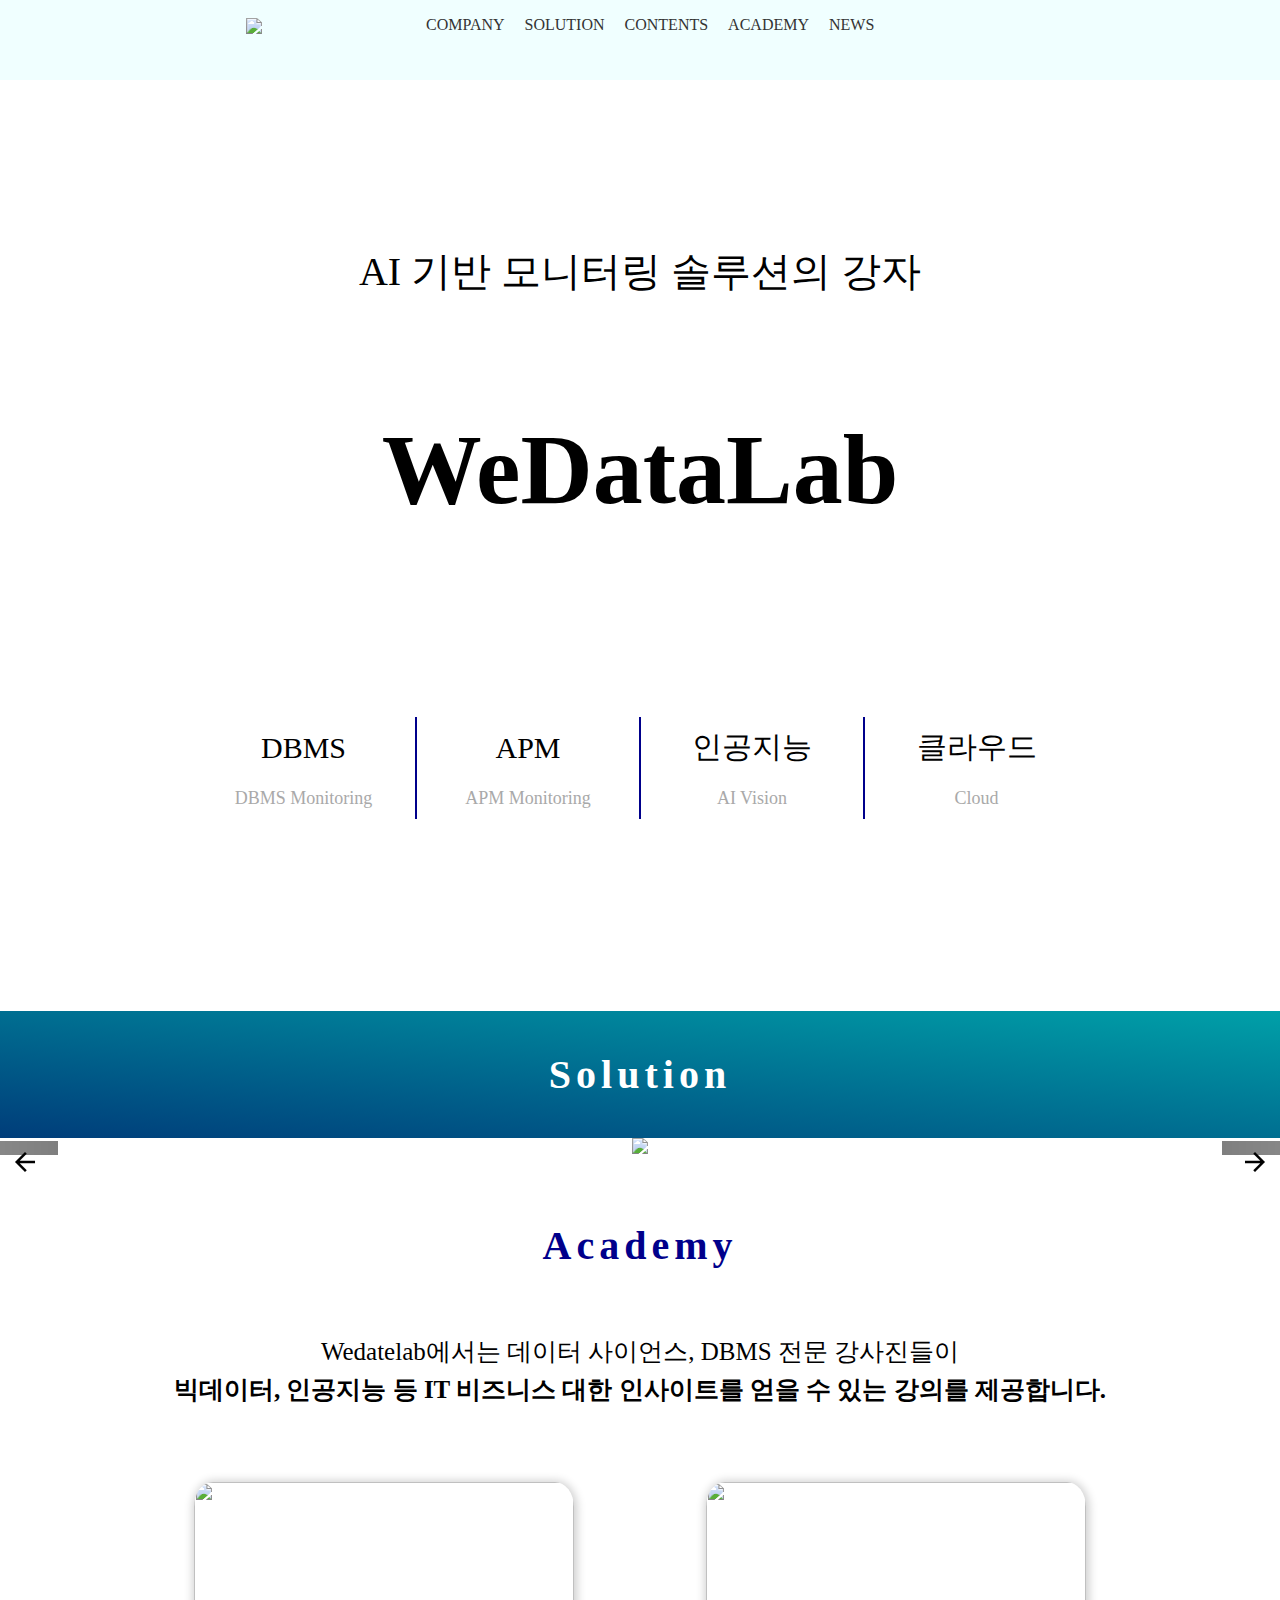
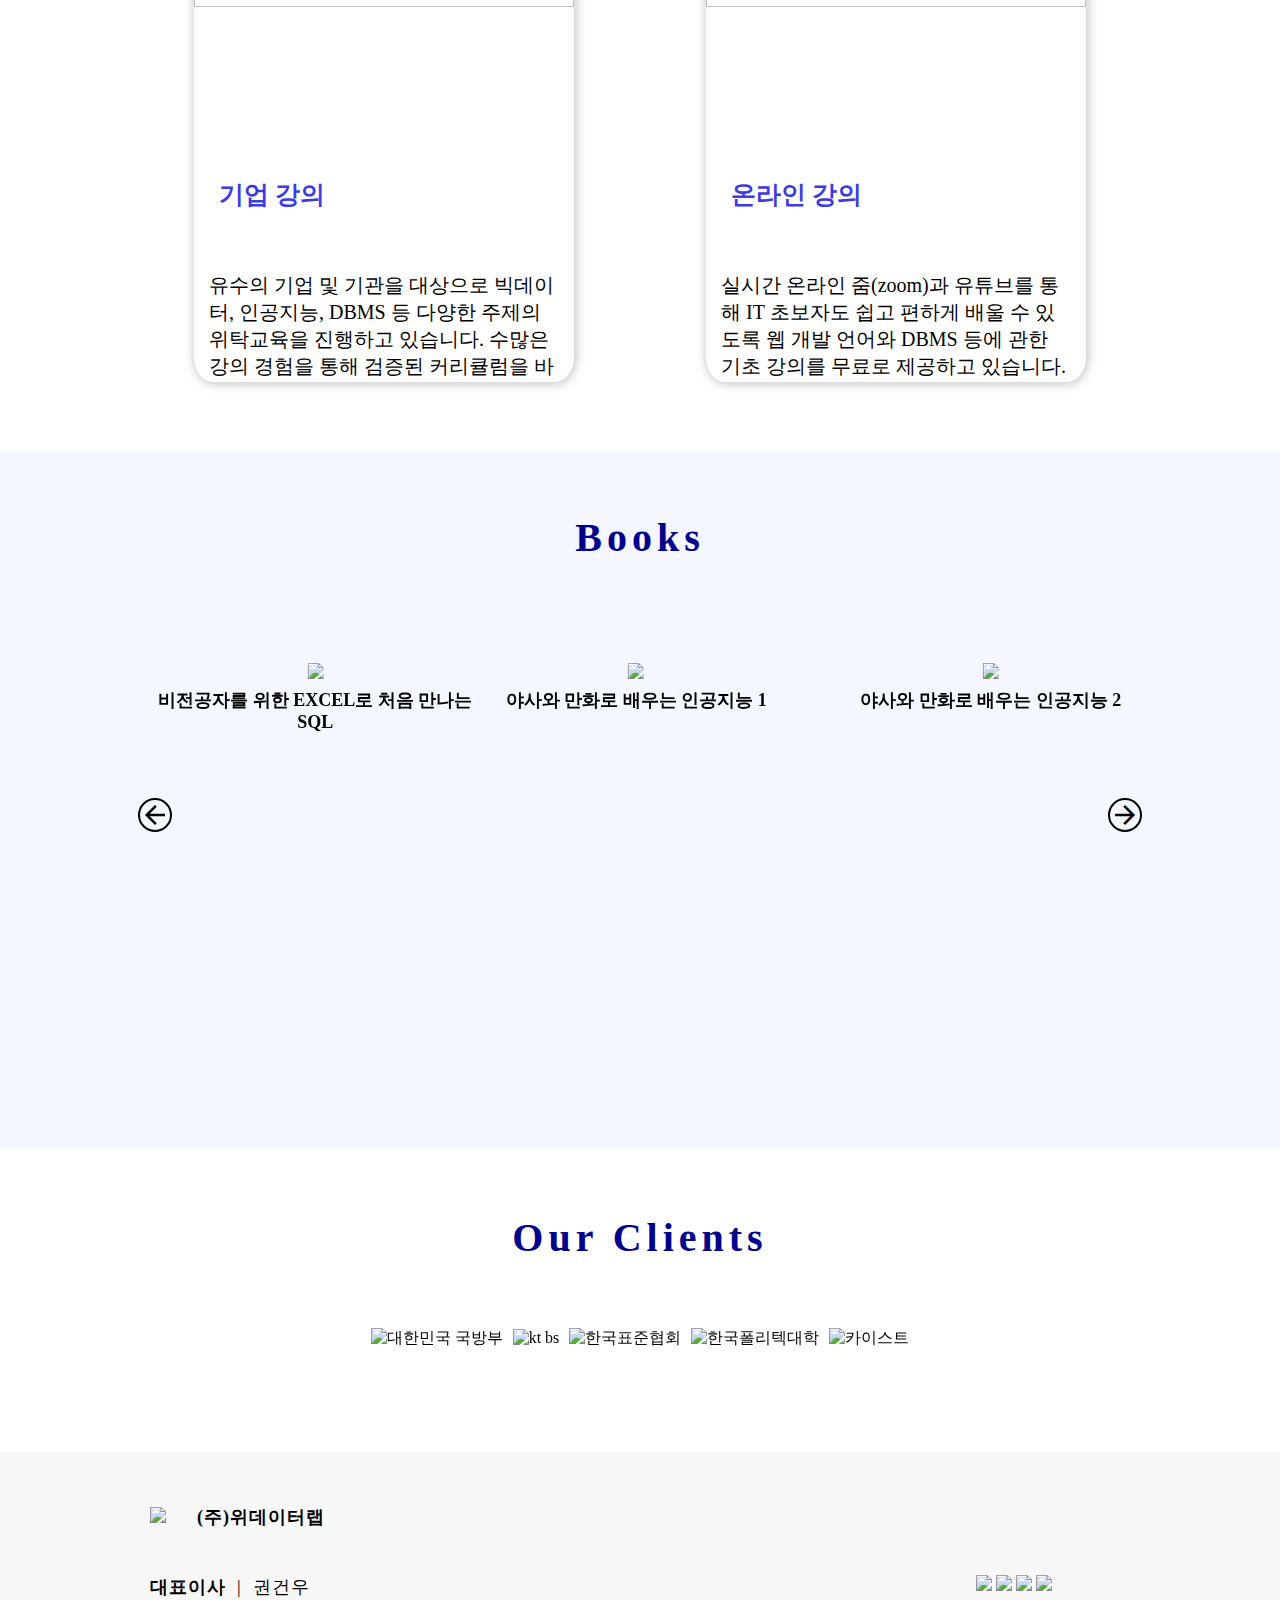
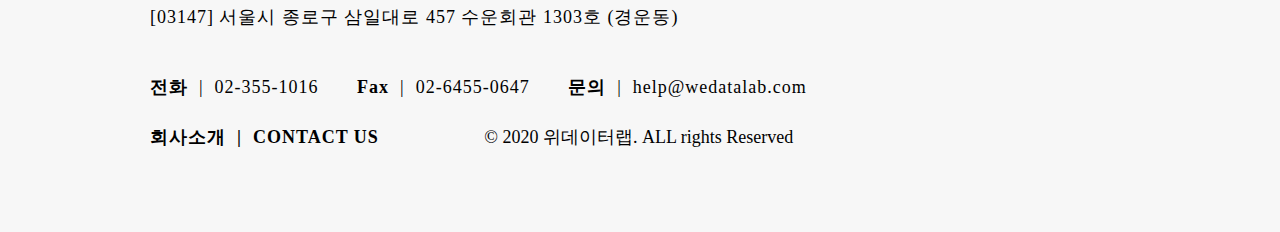
==== one.html @ 7f92a921 "7월 10일까지 개발" ====
<!DOCTYPE html>
<html lang="ko">
<head>
  <meta charset="UTF-8">
  <meta name="viewport" content="width='device-width', initial-scale=1.0">
  <link rel="stylesheet" href="https://meyerweb.com/eric/tools/css/reset/reset200802.css" />
  <link rel="stylesheet" href="https://cdn.jsdelivr.net/npm/reset-css@5.0.1/reset.min.css">

  <!-- SWIPER 외부 라이브러리 연결-->
  <link rel="stylesheet" href="https://unpkg.com/swiper@8/swiper-bundle.min.css" />
  <script src="https://unpkg.com/swiper@8/swiper-bundle.min.js"></script>
  
  <!--google material icon 사용
  class="material-icons"-->
  <link rel="stylesheet" href="http://fonts.googleapis.com/icon?family=Material+Icons">
  <link rel="stylesheet" href="./css/main.css">
  <title>Document</title>
</head>
<body>
  <nav>
    <div class="main_logo">
      <img src="https://wedatalab.com/wp-content/uploads/2023/05/%EC%9C%84%EB%8D%B0%EC%9D%B4%ED%84%B0%EB%9E%A9%EB%A1%9C%EA%B3%A0-e1683093668841.png">
    </div>
    <div class="menu">
      <ul>
        <li><a href="#">COMPANY</a>
          <ul>
            <li><a href="#">INTRODUCTION</a></li>
            <li><a href="#">CEO Message</a></li>
            <li><a href="#">CAIO Intro.</a></li>
            <li><a href="#">CTO Intro.</a></li>
            <li><a href="#">CONTACT US</a></li>
            <li><a href="#">서울데이터과학연구회</a></li>
          </ul>
        </li>
        <li><a href="#">SOLUTION</a>
          <ul>
            <li><a href="#">DBMS Monitoring</a></li>
            <li><a href="#">DBMS Audit</a></li>
            <li><a href="#">APM Monitoring</a></li>
            <li><a href="#">AI Vision</a></li>
          </ul>
        </li>
        <li><a href="#">CONTENTS</a>
          <ul>
            <li><a href="#">AI PORTAL</a></li>
            <li><a href="#">BLOG</a></li>
            <li><a href="#">YOUTUBE</a></li>
            <li><a href="#">BOOKS</a></li>
          </ul>
        </li>
        <li><a href="#">ACADEMY</a>
          <ul>
            <li><a href="#"><p>ACADEMY<br>INTRODUCTION</p></a></li>
            <li><a href="#">LECTURE</a></li>
            <li><a href="#">Curriculum</a></li>
            <li><a href="#">기업강의 신청</a></li>
            <li><a href="#">게시판/자료실</a></li>
          </ul>
        </li>
        <li><a href="#">NEWS</a>
        </li>
      </ul>
    </div>
  </nav>
  <section>
    <div class="main">
      <p class="main_text">AI 기반 모니터링 솔루션의 강자</p>
      <p class="main_text2">WeDataLab</p>
      <div>
          <table class="main_table">
              <tr class="main_table_title">
                  <td>DBMS</td>
                  <td>APM</td>
                  <td>인공지능</td>
                  <td>클라우드</td>
              </tr>
              <tr class="main_table_items">
                  <td>DBMS Monitoring</td>
                  <td>APM Monitoring</td>
                  <td>AI Vision</td>
                  <td>Cloud</td>
              </tr>
          </table>
      </div>
    </div>
  </section>
  <div class="solution">Solution</div>
  <section id="solution">
    <div class="SolutionSwiper">
      <div class="swiper-wrapper">
        <div class="swiper-slide">
          <img src="https://wedatalab.com/wp-content/uploads/2023/04/Frame-30-3.png" width="100%"/>
        </div>
        <div class="swiper-slide">
          <img src="https://wedatalab.com/wp-content/uploads/2023/04/Frame-31-4.png" width="100%" /></div>
        <div class="swiper-slide">
          <img src="https://wedatalab.com/wp-content/uploads/2023/04/Frame-27-3.png" width="100%" /></div>
      </div>
      <div class="Solution-button-prev">
        <div class="material-icons">arrow_back</div>
      </div>
      <div class="Solution-button-next">
        <div class="material-icons">arrow_forward</div>
      </div>
    </div>
  </section>
  <section>
    <div class="middle_title">Academy</div>
    <div class="academy_text">Wedatelab에서는 데이터 사이언스, DBMS 전문 강사진들이 <br><span>빅데이터, 인공지능 등 IT 비즈니스 대한 인사이트를 얻을 수 있는 강의를 제공합니다.</span></div>
    <div class="card">
        <img src="https://wedatalab.com/wp-content/uploads/2023/06/Rectangle-330.jpg" width="100%" height="50%" scrolling="no"/>
          <h2>기업 강의</h2>
        <p>
            유수의 기업 및 기관을 대상으로 빅데이터, 인공지능, DBMS 등 다양한 주제의 위탁교육을 진행하고 있습니다.
            수많은 강의 경험을 통해 검증된 커리큘럼을 바탕으로 기업에서 원하는 맞춤형 강의를 제공합니다.
        </p>
    </div>
    <div class="card">
            <img src="https://wedatalab.com/wp-content/uploads/2023/06/Frame-49.jpg" width="100%" height="50%" scrolling="no" />
            <h2>온라인 강의</h2>
        <p>
            실시간 온라인 줌(zoom)과 유튜브를 통해 IT 초보자도 쉽고 편하게 배울 수 있도록 웹 개발 언어와
            DBMS 등에 관한 기초 강의를 무료로 제공하고 있습니다.
        </p>
    </div>
  </section> 
  <section class="book-section">
    <div class="middle_title">Books</div>
    <div class="swiper">
      <div class="swiper-wrapper">
        <div class="swiper-slide">
          <table>
              <tr><td><img src="https://wedatalab.com/wp-content/uploads/2023/06/%EC%95%BC%EB%A7%8C%EC%9D%B81.png"width="300px"/></td></tr>
              <tr><td>야사와 만화로 배우는 인공지능 1</td></tr>
          </table>
        </div>
        <div class="swiper-slide">
          <table>
              <tr><td><img src="https://wedatalab.com/wp-content/uploads/2023/06/%EC%95%BC%EB%A7%8C%EC%9D%B82.png"/></td></tr>
              <tr><td>야사와 만화로 배우는 인공지능 2</td></tr>
          </table>
        </div>
        <div class="swiper-slide">
          <table>
              <tr><td><img src="https://wedatalab.com/wp-content/uploads/2023/06/%EC%95%BC%EB%A7%8C%EC%9D%B83.png"/></td></tr>
              <tr><td>야사와 만화로 배우는 인공지능 3</td></tr>
          </table>
        </div>
        <div class="swiper-slide">
          <table>
              <tr><td><img src="https://wedatalab.com/wp-content/uploads/2023/06/%EB%A8%B8%EC%8B%A0%EB%9F%AC%EB%8B%9D.png"/></td></tr>
              <tr><td>머신러닝 배웠으니 활용해볼까요?</td></tr>
          </table>
        </div>
        <div class="swiper-slide">
          <table>
              <tr><td><img src="https://wedatalab.com/wp-content/uploads/2023/06/SQL1-3.png"/></td></tr>
              <tr><td>비전공자를 위한 EXCEL로 처음 만나는 SQL</td></tr>
          </table>
        </div>
      </div>
      <div class="swiper-button-prev">
        <div class="material-icons">arrow_back</div>
      </div>
      <div class="swiper-button-next">
        <div class="material-icons">arrow_forward</div>
      </div>
    </div>
  </section>
  <section>
    <div class="middle_title">Our Clients</div>
    <div class="clientsSwiper">
      <div class="swiper-wrapper">
        <div class="swiper-slide">
          <img alt="대한민국 국방부" src="https://wedatalab.com/wp-content/uploads/2023/06/Group-75.jpg">
          <img alt="kt bs" src="https://wedatalab.com/wp-content/uploads/2023/06/Group-76.jpg">
          <img alt="한국표준협회" src="https://wedatalab.com/wp-content/uploads/2023/06/Group-77.jpg">
          <img alt="한국폴리텍대학" src="https://wedatalab.com/wp-content/uploads/2023/06/Group-79.jpg">
          <img alt="카이스트" src="https://wedatalab.com/wp-content/uploads/2023/06/Group-80.jpg">
        </div>
        <!-- <div class="swiper-slide">
          <img alt="동국대학교" src="https://wedatalab.com/wp-content/uploads/2023/06/Group-82.jpg">
        <img alt="한라대학교" src="https://wedatalab.com/wp-content/uploads/2023/06/Group-83.jpg">
        <img alt="교원" src="https://wedatalab.com/wp-content/uploads/2023/06/Group-84.jpg">
        <img alt="광동" src="https://wedatalab.com/wp-content/uploads/2023/06/Group-104.jpg">
        <img alt="KB국민은행" src="https://wedatalab.com/wp-content/uploads/2023/06/Group-105.jpg">
        </div>
        <div class="swiper-slide">
          <img alt="고려대학교" src="https://wedatalab.com/wp-content/uploads/2023/06/Group-106.jpg">
        <img alt="단국대학교" src="https://wedatalab.com/wp-content/uploads/2023/06/Group-107.jpg">
        <img alt="신용보증기금" src="https://wedatalab.com/wp-content/uploads/2023/06/Group-108.jpg">
        <img alt="건국대학교" src="https://wedatalab.com/wp-content/uploads/2023/06/Group-109.jpg">
        <img alt="중앙대학교" src="https://wedatalab.com/wp-content/uploads/2023/06/Group-110.jpg">
        </div>
        <div class="swiper-slide">
          <img alt="삼육대학교" src="https://wedatalab.com/wp-content/uploads/2023/06/Group-111.jpg">
        <img alt="한국생산성본부" src="https://wedatalab.com/wp-content/uploads/2023/06/Group-112.jpg">
        <img alt="IBK기업은행" src="https://wedatalab.com/wp-content/uploads/2023/06/Group-113.jpg">
        <img alt="CRYPTOSQUARE" src="https://wedatalab.com/wp-content/uploads/2023/06/Group-114.jpg">
        <img alt="한양대학교" src="https://wedatalab.com/wp-content/uploads/2023/06/Group-115.jpg">
        </div>
        <div class="swiper-slide">
          <img alt="한국능률협회" src="https://wedatalab.com/wp-content/uploads/2023/06/Group-118.jpg">
        <img alt="삼성생명" src="https://wedatalab.com/wp-content/uploads/2023/06/Group-119.jpg">
        <img alt="대한민국육군" src="https://wedatalab.com/wp-content/uploads/2023/06/Group-120.jpg">
        <img alt="한국철도시설공단" src="https://wedatalab.com/wp-content/uploads/2023/06/Group-121.jpg">
        <img alt="LX하우시스" src="https://wedatalab.com/wp-content/uploads/2023/06/Group-122.jpg">
        </div>
        <div class="swiper-slide">
          <img alt="중앙정보처리학원" src="https://wedatalab.com/wp-content/uploads/2023/06/Group-123.jpg">
        <img alt="인하대학교" src="https://wedatalab.com/wp-content/uploads/2023/06/Group-124.jpg">
        <img alt="부산가톨릭대학교" src="https://wedatalab.com/wp-content/uploads/2023/06/Group-128.jpg">
        <img alt="연세대학교" src="https://wedatalab.com/wp-content/uploads/2023/06/Group-129.jpg">
        <img alt="성균관대학교" src="https://wedatalab.com/wp-content/uploads/2023/06/Group-126.jpg">
        </div>
        <div class="swiper-slide">
          <img alt="경남대학교" src="https://wedatalab.com/wp-content/uploads/2023/06/Group-127.jpg">
        <img alt="LS전선" src="https://wedatalab.com/wp-content/uploads/2023/06/Group-132.jpg">
        <img alt="KMTC" src="https://wedatalab.com/wp-content/uploads/2023/06/Group-133.jpg">
        <img alt="광원랜드" src="https://wedatalab.com/wp-content/uploads/2023/06/Group-134.jpg">
        <img alt="서대문구" src="https://wedatalab.com/wp-content/uploads/2023/06/Group-135.jpg">
        </div> -->
        
    </div>
  </div>
</section>
<footer>

      <div>
        <img class="logo" src="https://wedatalab.com/wp-content/uploads/2023/06/wedatalab.png"> 
        &nbsp;<span>(주)위데이터랩</span>
    </div>
    <div class="footer__">
      <div class="footer__company">
    <div><span>대표이사</span>  &nbsp;&#124;&nbsp; 권건우 <br>[03147] 서울시 종로구 삼일대로 457 수운회관 1303호 (경운동)</div>
    <div><span>전화</span>  &nbsp;&#124;&nbsp; 02-355-1016
      <span>&nbsp;&nbsp;&nbsp;&nbsp;&nbsp;&nbsp;Fax</span>   &nbsp;&#124;&nbsp; 02-6455-0647
      <span>&nbsp;&nbsp;&nbsp;&nbsp;&nbsp;&nbsp;문의</span>   &nbsp;&#124;&nbsp; help@wedatalab.com
    </div>
    <div><span>회사소개   &nbsp;&#124;&nbsp; CONTACT US</span>  <span class="copyright">&copy; 2020 위데이터랩. ALL rights Reserved</span></div> 
    </div>
      
      <div class="footer__sns">
        <div>
          <img class="footer__sns_img" src="https://wedatalab.com/wp-content/uploads/2023/06/facebook_20230612.png">
        </div>
        <div>
          <img class="footer__sns_img" src="https://wedatalab.com/wp-content/uploads/2023/06/youtube_20230612.png">
        </div>
        <div>
          <img class="footer__sns_img" src="https://wedatalab.com/wp-content/uploads/2023/06/instagram_20230612.png">
        </div>
        <div>
          <img class="footer__sns_img" src="https://wedatalab.com/wp-content/uploads/2023/06/naverblog_20230612.png">
        </div>
          
      </div>
  </div>
  
</footer>  
  <script src="./js/main.js"></script>
</body>
</html>
---- css/main.css ----
body{
  margin: auto;
  text-align: center;
  width: 100%;
}


.main{
  align-items: center;
  padding: 15%;
  background-color: white;
}

.main_table{
  width: 100%;
  border-collapse: collapse;
}

.main_table td{ 
  width: 25%;
  padding: 10px;
  border-collapse: collapse;
  border-right: 2px solid darkblue;
}

.main_table td:last-child{
  border-right: 0;
}

.main_table_title{
  font-weight: 500;
  font-size: 30px;
}


.main_table_items{
  color: darkgray;
  font-size: 18px;
}

.main_text{
  font-size: 40px;
  font-weight: 500;
  line-height: 2;
}
.main_text2{
  font-size: 100px;
  font-weight:900;
  padding-bottom: 90px;
}

.solution{
  padding: 40px;
  font-weight: bold;
  font-size: 40px;
  letter-spacing: 5px;
  background-image: linear-gradient(to right top, rgb(0, 61, 122), rgb(0, 160, 168));
  color: white;
}

.Solution-button-prev::after,
.Solution-button-next::after{
    content: "";
    display: none;
}


.Solution-button-prev,
.Solution-button-next {
    width: 30px;
    height: 30px;
    border-radius: 50%;
    position: absolute;
    z-index: 2;
    top: 45%;
    cursor: pointer;
    display: flex;
    justify-content: center;
    align-items: center;
}
.Solution-button-prev {
  left: 10px;
}
.Solution-button-next {
  right: 10px;
}


.middle_title{
  padding: 5%;
  font-weight: bold;
  font-size: 40px;
  letter-spacing: 5px;
  color: darkblue;
}

.academy_text{
  font-size: 25px;
  line-height: 1.5;
  margin-bottom: 10px;
}

.academy_text > span {
  font-weight: bold;
}

.card{
  background-color: white;
  width: 380px;
  height: 500px;
  text-align: left;
  margin: 5%;
  border-radius: 5%;
  box-shadow: 1px 1px 10px 2px rgba(0,0,0,0.2);
  display: inline-block;
  overflow: hidden;
}

.card h2{
  padding: 25px;
  color: rgb(59, 59, 224);
  font-size: 25px;
  font-weight: bold;
}

.card p{
  padding: 15px;
  font-weight: 300;
  height: 50%;
  font-size: 20px;
}

.book-section{
  background-color: #f4f7ff;
  height: 700px;
}

.swiper {
    top:5%;
    width: 80%;
    height: 400px;
    position: relative;
}
  
.swiper .swiper-slide {
  height: max-content;
  font-size: 18px;
  font-weight: bold;
  padding-right: 10px;
}


.material-icons {
  font-size: 30px;
  color: black;
}

  
.swiper-button-prev::after,
.swiper-button-next::after{
  content: "";
  display: none;
}
  
  
.swiper-button-prev,
.swiper-button-next {
  width: 30px;
  height: 30px;
  border: 2px solid black;
  border-radius: 50%;
  position: absolute;
  top: 40%;
  z-index: 3;
  cursor: pointer;
  display: flex;
  justify-content: center;
  align-items: center;
}
.swiper-button-prev {
  left: 10px;
}
.swiper-button-next {
  right: 10px;
}

nav{
  position: fixed;
  width: 100%;
  height: 80px;
  align-items: center;
  background-color: azure;
  z-index: 2;
}

.menu > ul > li{
    list-style: none;
}

.menu > ul > li > a {
  text-decoration: none;
  color: #333;
}

.main_logo{
  width: 20%;
  height: 100%;
  display: inline-block;
  align-items: center;
}

.main_logo img{
  width: 100%;

}


.menu {
  display: inline-block;
  font: bold 16px;
  width: 60%;
  color: black;
  margin: 0 auto;
  z-index: 2;
  right: 0;
}

.menu a {
  text-decoration: none;
  color: #333;
}

.menu > ul {
  width: 80%;
  left: 10px;

}

.menu > ul > li {
  float: left;
  width: fit-content;
  padding-right: 20px;
  align-items: center;
  
}

.menu > ul > li > ul {
  width: 200px;
  display: none;
  position: absolute;
  font-size: 14px;
  background: skyblue;
}

.menu > ul > li:hover > ul {
  display: block;
  z-index: 3;
}

.menu > ul > li > ul > li:hover {
  background-color: orange;
  transition: ease ls;
}

.clientsSwiper > .swiper-wrapper > .swiper-slide > img{
  width: 15%;
  padding: 3px;
}

.clientsSwiper{

  padding-bottom: 100px;
}

footer{
  padding-top: 50px;
  padding-left: 150px;
  padding-bottom: 20px;
  text-align: left;
  background-color: rgba(0, 0, 0, 0.03);

}

footer p {
  padding-bottom: 30px;
  align-items: center;

}

footer div:first-child{
  padding-bottom: 40px;
}

footer div {
  padding-bottom: 20px;
  font-size: large;
  line-height: 30px;
  letter-spacing: 1px;
}

footer span{
  font-weight: 700;
}

.logo{
  padding-right: 20px;
  width: 25%;
}

footer p:last-child{
  padding-bottom: 0px;
}

.copyright{
  font-weight: normal;
  word-spacing: 0px;
  letter-spacing: 0px;
  padding-left: 100px;
}

.address{
  word-spacing: 0px;
}

.footer__sns_img{
  width: 30px;
}

.footer__ {
  
  display: flex;
  flex-direction: row;
  justify-content: space-between;
  padding: 0;
}

.footer__company{
  padding: 0;
}

.footer__sns{
  display: flex;
  flex-direction: row;
  padding-right: 20%;
  
}

.footer__sns img{
  padding: 2px;
}
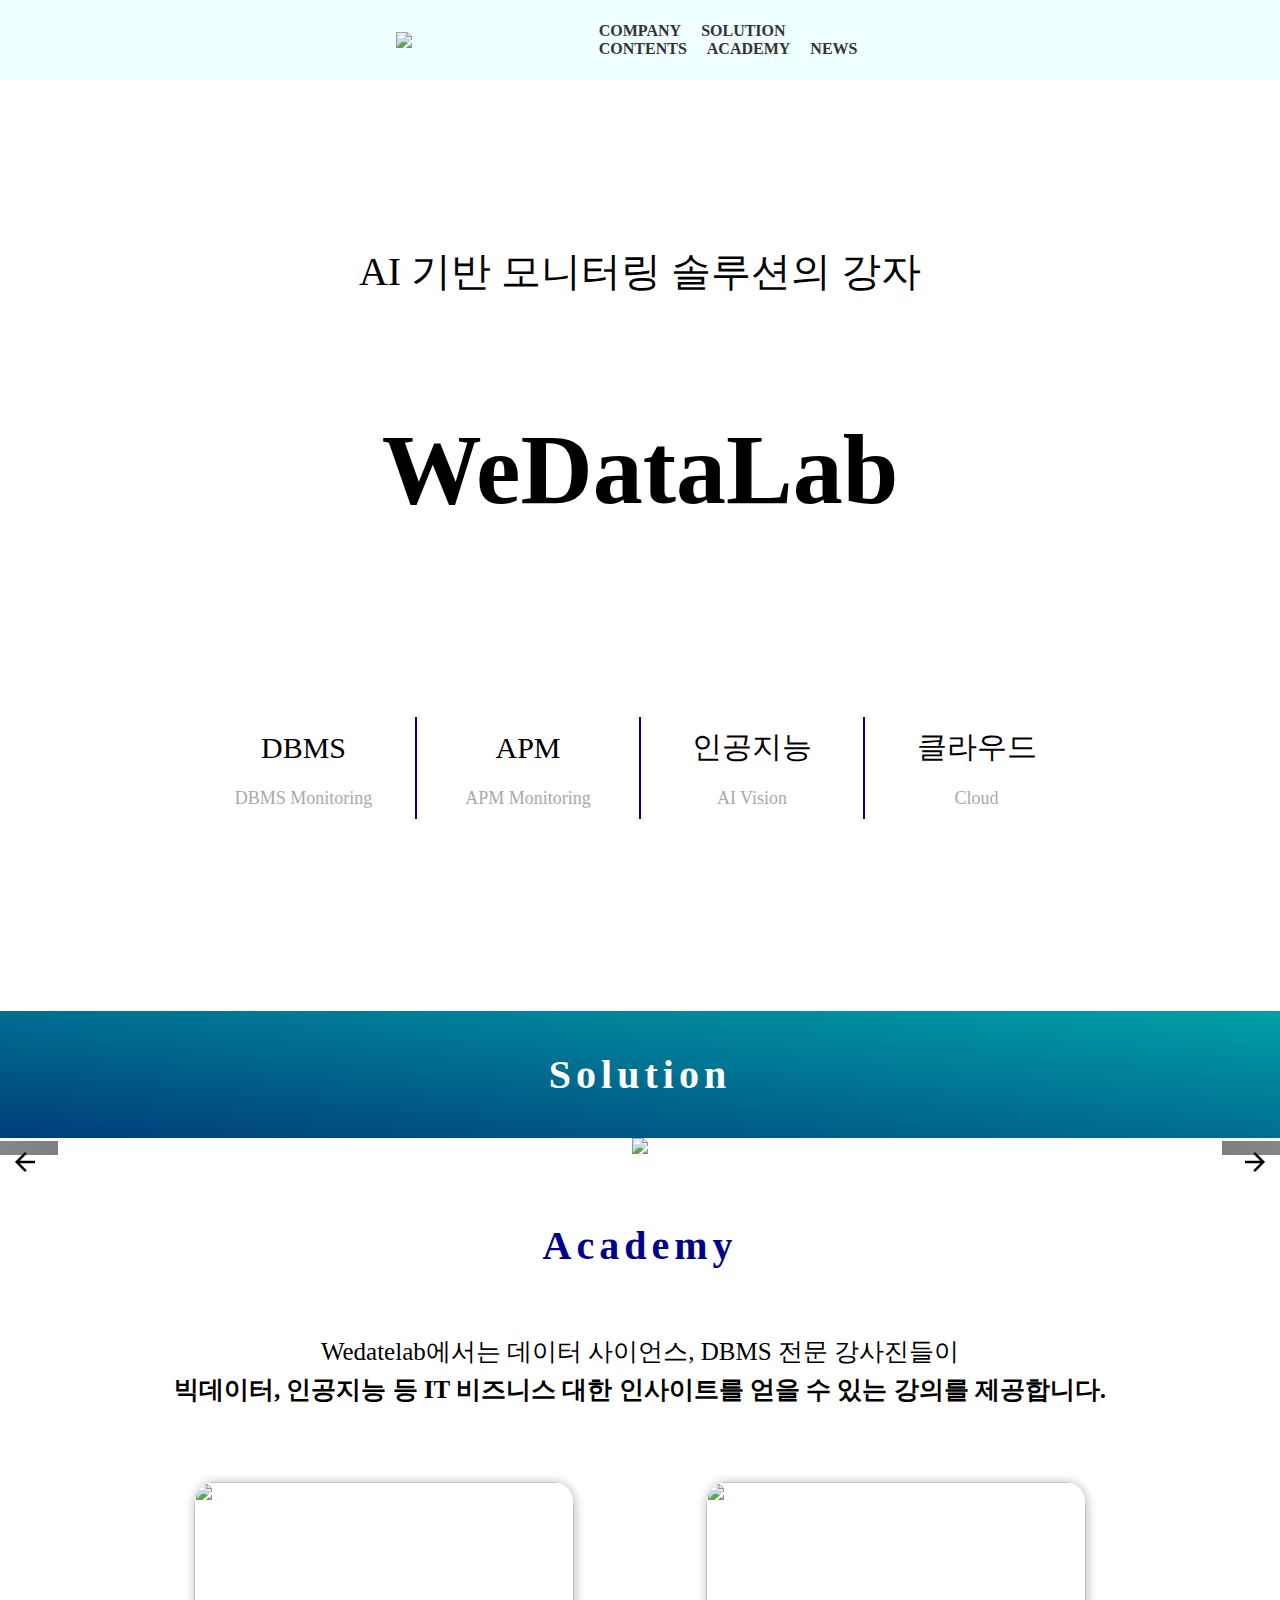
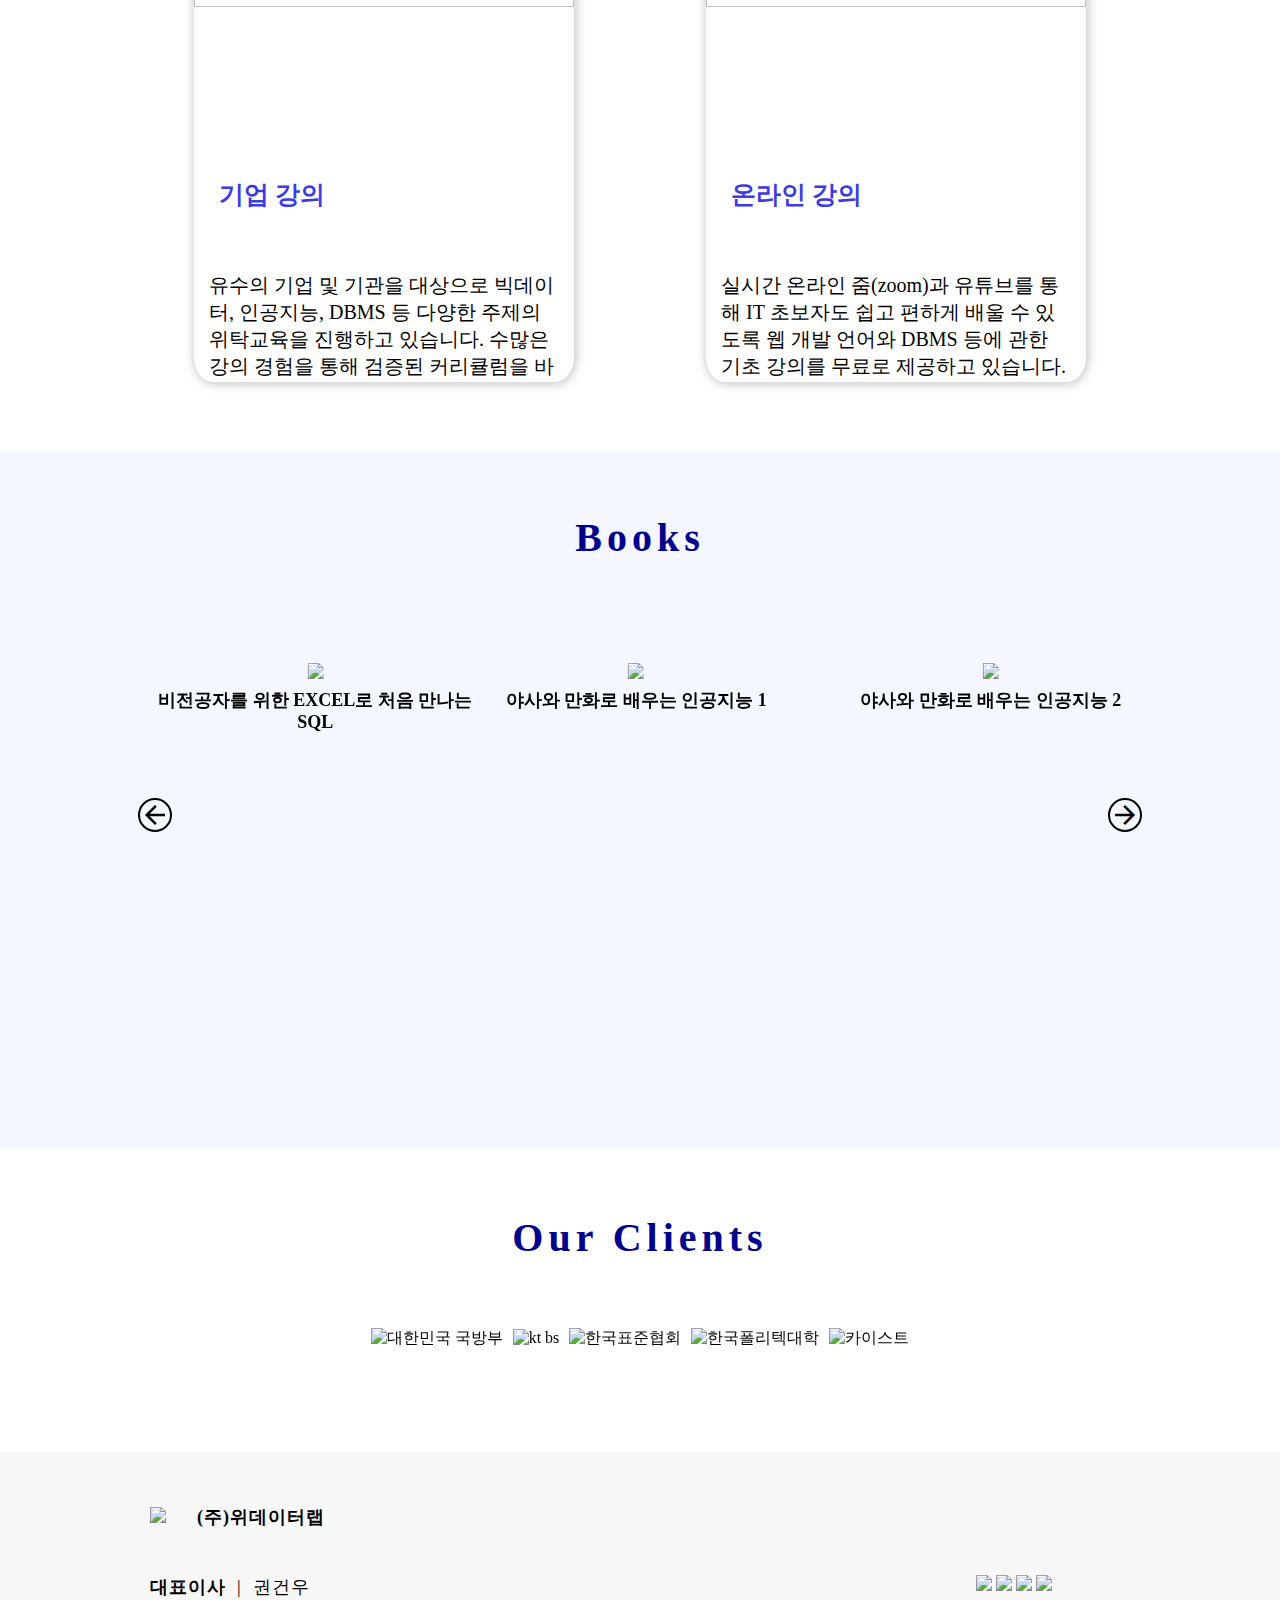
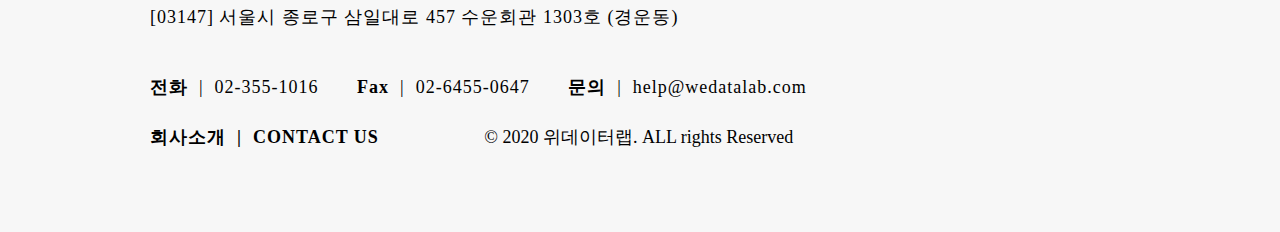
==== commit 10950c49: "7월 11일 개발" ====
--- a/one.html
+++ b/one.html
@@ -18,51 +18,54 @@
 </head>
 <body>
   <nav>
+    <div class="navMenu">
     <div class="main_logo">
       <img src="https://wedatalab.com/wp-content/uploads/2023/05/%EC%9C%84%EB%8D%B0%EC%9D%B4%ED%84%B0%EB%9E%A9%EB%A1%9C%EA%B3%A0-e1683093668841.png">
     </div>
     <div class="menu">
-      <ul>
-        <li><a href="#">COMPANY</a>
-          <ul>
-            <li><a href="#">INTRODUCTION</a></li>
-            <li><a href="#">CEO Message</a></li>
-            <li><a href="#">CAIO Intro.</a></li>
-            <li><a href="#">CTO Intro.</a></li>
-            <li><a href="#">CONTACT US</a></li>
-            <li><a href="#">서울데이터과학연구회</a></li>
-          </ul>
-        </li>
-        <li><a href="#">SOLUTION</a>
-          <ul>
-            <li><a href="#">DBMS Monitoring</a></li>
-            <li><a href="#">DBMS Audit</a></li>
-            <li><a href="#">APM Monitoring</a></li>
-            <li><a href="#">AI Vision</a></li>
-          </ul>
-        </li>
-        <li><a href="#">CONTENTS</a>
-          <ul>
-            <li><a href="#">AI PORTAL</a></li>
-            <li><a href="#">BLOG</a></li>
-            <li><a href="#">YOUTUBE</a></li>
-            <li><a href="#">BOOKS</a></li>
-          </ul>
-        </li>
-        <li><a href="#">ACADEMY</a>
-          <ul>
-            <li><a href="#"><p>ACADEMY<br>INTRODUCTION</p></a></li>
-            <li><a href="#">LECTURE</a></li>
-            <li><a href="#">Curriculum</a></li>
-            <li><a href="#">기업강의 신청</a></li>
-            <li><a href="#">게시판/자료실</a></li>
-          </ul>
-        </li>
-        <li><a href="#">NEWS</a>
+      <ul class="menuDetail">
+        <li class="semiTitle"><a class="menuUrl" href="#">COMPANY</a>
+          <ul class="semiTitleDetail">
+            <li><a class="menuUrl" href="#">INTRODUCTION</a></li>
+            <li><a class="menuUrl" href="#">CEO Message</a></li>
+            <li><a class="menuUrl" href="#">CAIO Intro.</a></li>
+            <li><a class="menuUrl" href="#">CTO Intro.</a></li>
+            <li><a class="menuUrl" href="#">CONTACT US</a></li>
+            <li><a class="menuUrl" href="#">서울데이터과학연구회</a></li>
+          </ul>
+        </li>
+        <li class="semiTitle"><a class="menuUrl" href="#">SOLUTION</a>
+          <ul class="semiTitleDetail">
+            <li><a class="menuUrl" href="#">DBMS Monitoring</a></li>
+            <li><a class="menuUrl" href="#">DBMS Audit</a></li>
+            <li><a class="menuUrl" href="#">APM Monitoring</a></li>
+            <li><a class="menuUrl" href="#">AI Vision</a></li>
+          </ul>
+        </li>
+        <li class="semiTitle"><a class="menuUrl" href="#">CONTENTS</a>
+          <ul class="semiTitleDetail">
+            <li><a class="menuUrl" href="#">AI PORTAL</a></li>
+            <li><a class="menuUrl" href="#">BLOG</a></li>
+            <li><a class="menuUrl" href="#">YOUTUBE</a></li>
+            <li><a class="menuUrl" href="#">BOOKS</a></li>
+          </ul>
+        </li>
+        <li class="semiTitle"><a class="menuUrl" href="#">ACADEMY</a>
+          <ul class="semiTitleDetail">
+            <li><a class="menuUrl" href="#"><p>ACADEMY<br>INTRODUCTION</p></a></li>
+            <li><a class="menuUrl" href="#">LECTURE</a></li>
+            <li><a class="menuUrl" href="#">Curriculum</a></li>
+            <li><a class="menuUrl" href="#">기업강의 신청</a></li>
+            <li><a class="menuUrl" href="#">게시판/자료실</a></li>
+          </ul>
+        </li>
+        <li class="semiTitle"><a class="menuUrl" href="#">NEWS</a>
         </li>
       </ul>
     </div>
+  </div>
   </nav>
+  
   <section>
     <div class="main">
       <p class="main_text">AI 기반 모니터링 솔루션의 강자</p>
--- a/css/main.css
+++ b/css/main.css
@@ -2,6 +2,7 @@
   margin: auto;
   text-align: center;
   width: 100%;
+  justify-content: center;
 }
 
 
@@ -185,28 +186,27 @@
 }
 
 nav{
+  display: flex;
   position: fixed;
   width: 100%;
   height: 80px;
-  align-items: center;
   background-color: azure;
   z-index: 2;
 }
 
-.menu > ul > li{
-    list-style: none;
-}
-
-.menu > ul > li > a {
-  text-decoration: none;
-  color: #333;
+.navMenu{
+  display: flex;
+  justify-content: space-around;
+  align-items: center;
+  margin: 0 auto;
 }
 
 .main_logo{
   width: 20%;
   height: 100%;
-  display: inline-block;
-  align-items: center;
+  display: flex;
+  align-items: center;
+  
 }
 
 .main_logo img{
@@ -216,48 +216,45 @@
 
 
 .menu {
-  display: inline-block;
+  display: flex;
   font: bold 16px;
   width: 60%;
   color: black;
-  margin: 0 auto;
   z-index: 2;
-  right: 0;
-}
-
-.menu a {
+  justify-content: flex-end;
+
+}
+
+.menuUrl {
   text-decoration: none;
   color: #333;
-}
-
-.menu > ul {
-  width: 80%;
-  left: 10px;
-
-}
-
-.menu > ul > li {
+  font-weight: bold;
+}
+
+.semiTitle {
   float: left;
   width: fit-content;
   padding-right: 20px;
   align-items: center;
-  
-}
-
-.menu > ul > li > ul {
+  list-style: none;
+  
+}
+
+.semiTitleDetail {
   width: 200px;
   display: none;
   position: absolute;
   font-size: 14px;
+
   background: skyblue;
 }
 
-.menu > ul > li:hover > ul {
+.semiTitle:hover > ul {
   display: block;
   z-index: 3;
 }
 
-.menu > ul > li > ul > li:hover {
+.semiTitleDetail > li:hover {
   background-color: orange;
   transition: ease ls;
 }
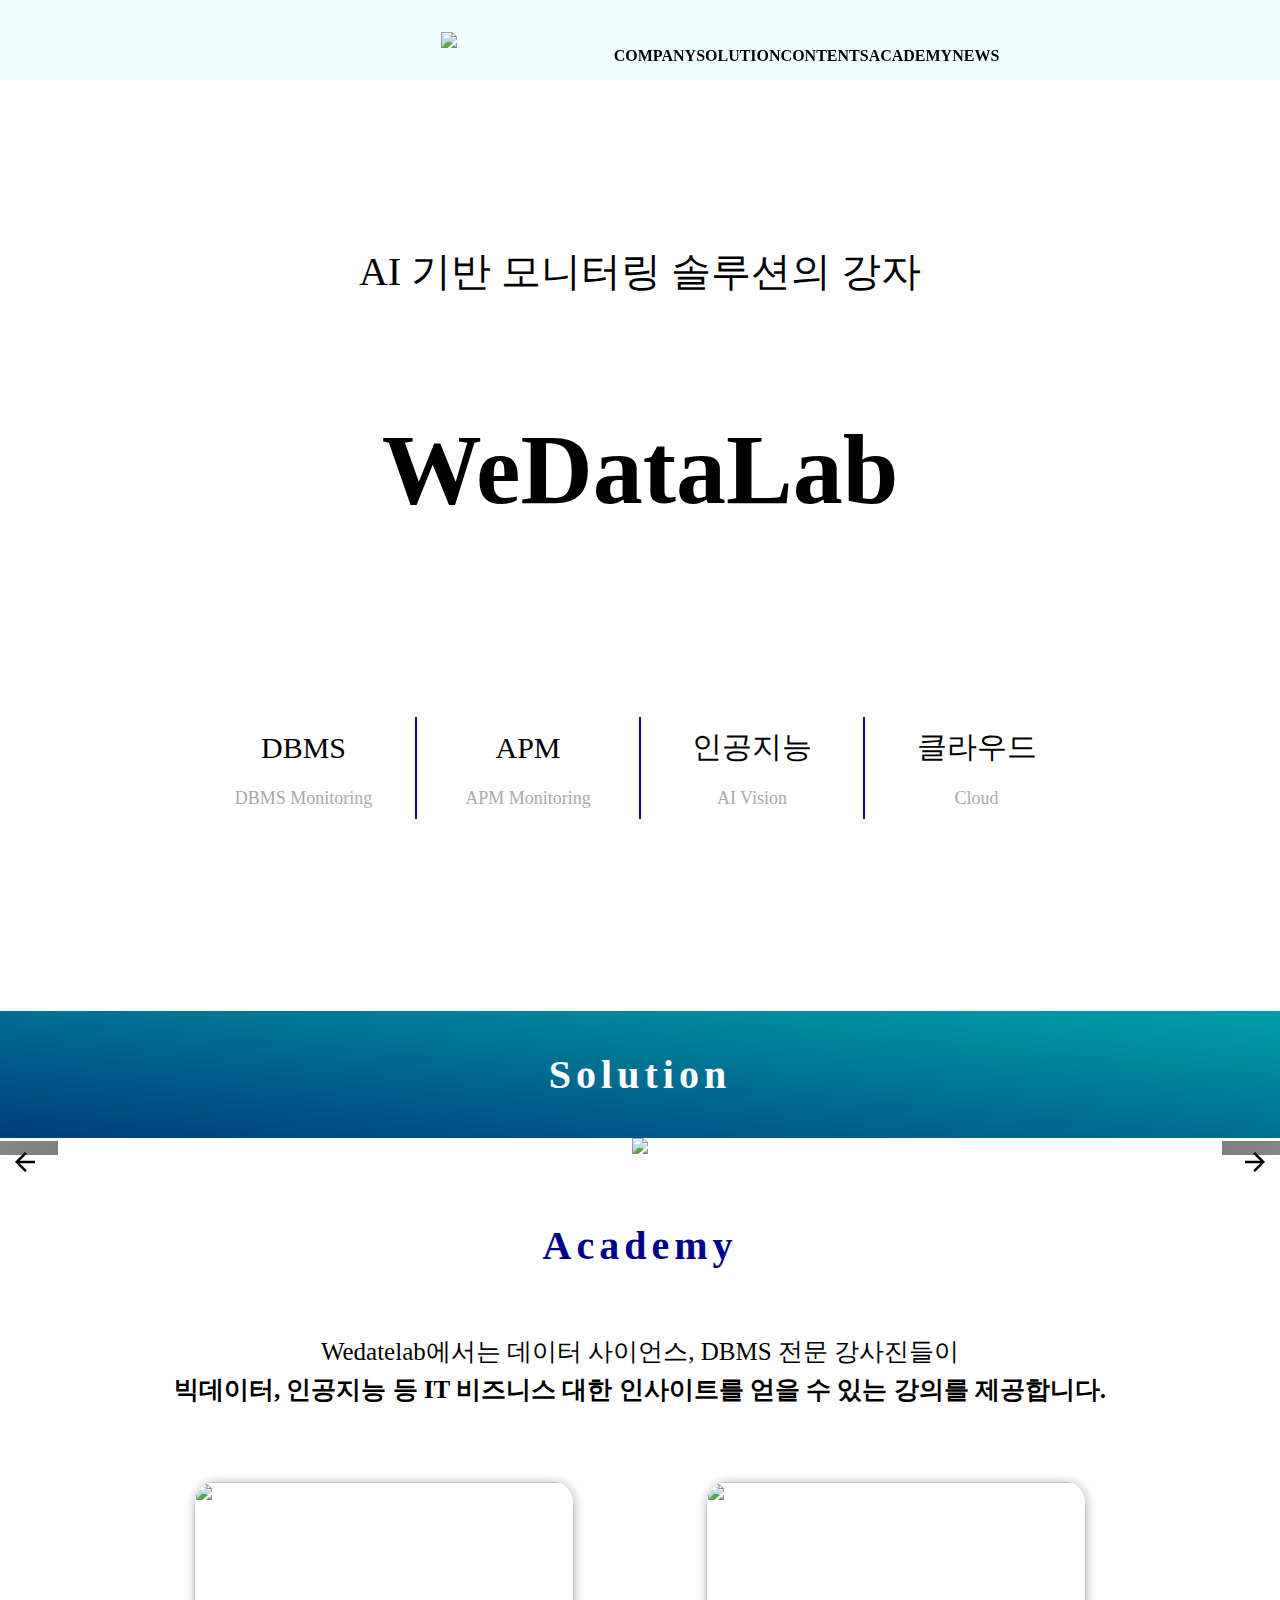
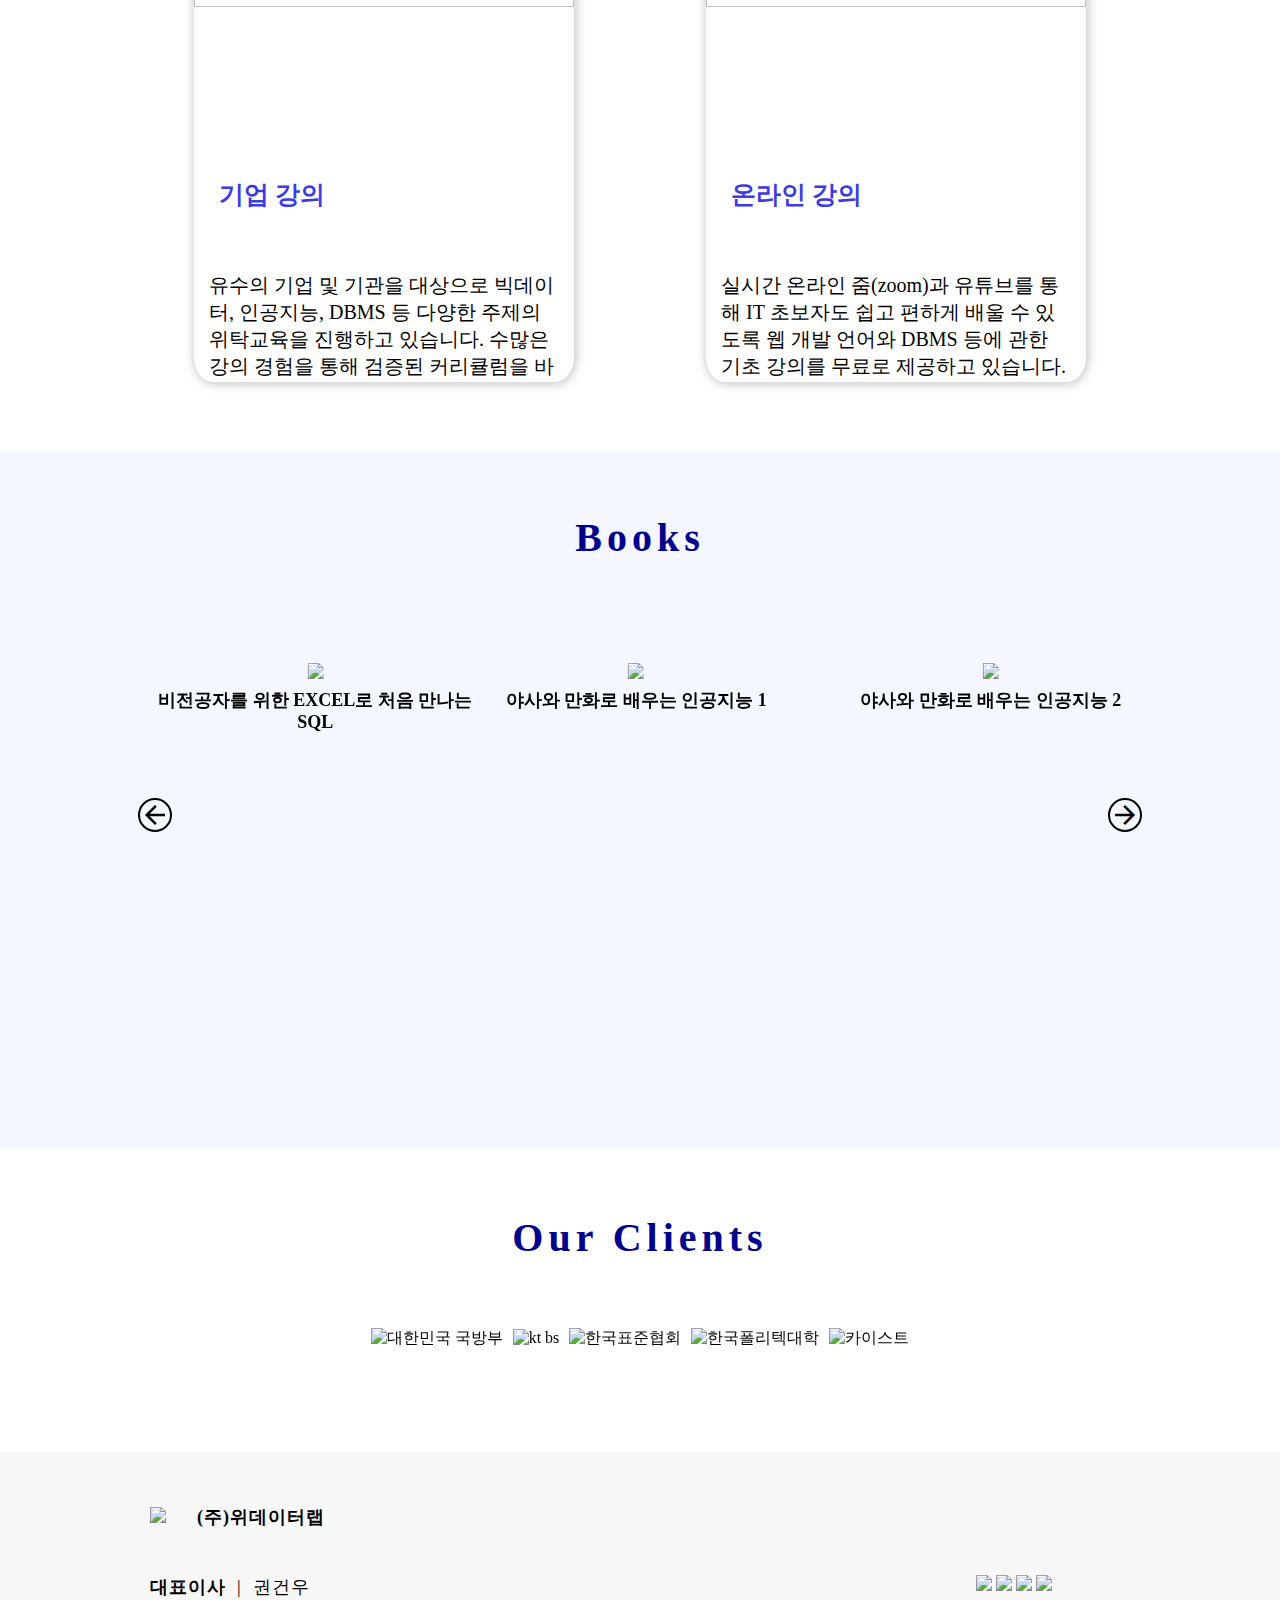
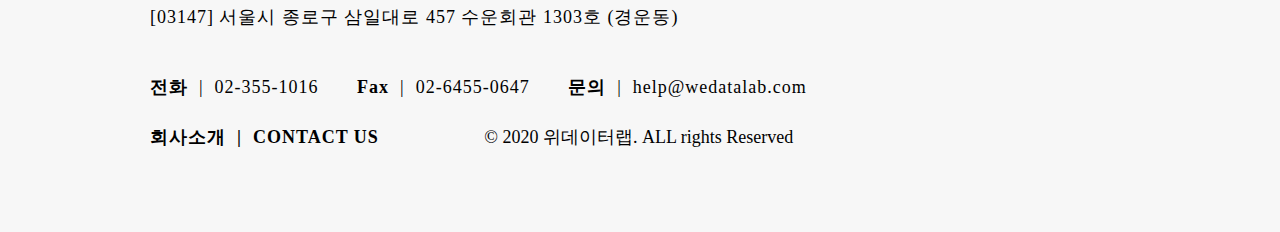
==== commit 6a28a347: "7월 12일 개발" ====
--- a/one.html
+++ b/one.html
@@ -19,51 +19,51 @@
 <body>
   <nav>
     <div class="navMenu">
-    <div class="main_logo">
-      <img src="https://wedatalab.com/wp-content/uploads/2023/05/%EC%9C%84%EB%8D%B0%EC%9D%B4%ED%84%B0%EB%9E%A9%EB%A1%9C%EA%B3%A0-e1683093668841.png">
-    </div>
-    <div class="menu">
-      <ul class="menuDetail">
-        <li class="semiTitle"><a class="menuUrl" href="#">COMPANY</a>
-          <ul class="semiTitleDetail">
-            <li><a class="menuUrl" href="#">INTRODUCTION</a></li>
-            <li><a class="menuUrl" href="#">CEO Message</a></li>
-            <li><a class="menuUrl" href="#">CAIO Intro.</a></li>
-            <li><a class="menuUrl" href="#">CTO Intro.</a></li>
-            <li><a class="menuUrl" href="#">CONTACT US</a></li>
-            <li><a class="menuUrl" href="#">서울데이터과학연구회</a></li>
-          </ul>
-        </li>
-        <li class="semiTitle"><a class="menuUrl" href="#">SOLUTION</a>
-          <ul class="semiTitleDetail">
-            <li><a class="menuUrl" href="#">DBMS Monitoring</a></li>
-            <li><a class="menuUrl" href="#">DBMS Audit</a></li>
-            <li><a class="menuUrl" href="#">APM Monitoring</a></li>
-            <li><a class="menuUrl" href="#">AI Vision</a></li>
-          </ul>
-        </li>
-        <li class="semiTitle"><a class="menuUrl" href="#">CONTENTS</a>
-          <ul class="semiTitleDetail">
-            <li><a class="menuUrl" href="#">AI PORTAL</a></li>
-            <li><a class="menuUrl" href="#">BLOG</a></li>
-            <li><a class="menuUrl" href="#">YOUTUBE</a></li>
-            <li><a class="menuUrl" href="#">BOOKS</a></li>
-          </ul>
-        </li>
-        <li class="semiTitle"><a class="menuUrl" href="#">ACADEMY</a>
-          <ul class="semiTitleDetail">
-            <li><a class="menuUrl" href="#"><p>ACADEMY<br>INTRODUCTION</p></a></li>
-            <li><a class="menuUrl" href="#">LECTURE</a></li>
-            <li><a class="menuUrl" href="#">Curriculum</a></li>
-            <li><a class="menuUrl" href="#">기업강의 신청</a></li>
-            <li><a class="menuUrl" href="#">게시판/자료실</a></li>
-          </ul>
-        </li>
-        <li class="semiTitle"><a class="menuUrl" href="#">NEWS</a>
-        </li>
-      </ul>
-    </div>
-  </div>
+      <div class="main_logo">
+        <img src="https://wedatalab.com/wp-content/uploads/2023/05/%EC%9C%84%EB%8D%B0%EC%9D%B4%ED%84%B0%EB%9E%A9%EB%A1%9C%EA%B3%A0-e1683093668841.png">
+      </div>
+      <div class="menu">
+        <ul class="menuDetail">
+          <li class="semiTitle">COMPANY
+            <ul class="semiTitleDetail">
+              <li><a class="menuUrl" href="#">INTRODUCTION</a></li>
+              <li><a class="menuUrl" href="#">CEO Message</a></li>
+              <li><a class="menuUrl" href="#">CAIO Intro.</a></li>
+              <li><a class="menuUrl" href="#">CTO Intro.</a></li>
+              <li><a class="menuUrl" href="#">CONTACT US</a></li>
+              <li><a class="menuUrl" href="#">서울데이터과학연구회</a></li>
+            </ul>
+          </li>
+          <li class="semiTitle">SOLUTION
+            <ul class="semiTitleDetail">
+              <li><a class="menuUrl" href="#">DBMS Monitoring</a></li>
+              <li><a class="menuUrl" href="#">DBMS Audit</a></li>
+              <li><a class="menuUrl" href="#">APM Monitoring</a></li>
+              <li><a class="menuUrl" href="#">AI Vision</a></li>
+            </ul>
+          </li>
+          <li class="semiTitle">CONTENTS
+            <ul class="semiTitleDetail">
+              <li><a class="menuUrl" href="#">AI PORTAL</a></li>
+              <li><a class="menuUrl" href="#">BLOG</a></li>
+              <li><a class="menuUrl" href="#">YOUTUBE</a></li>
+              <li><a class="menuUrl" href="#">BOOKS</a></li>
+            </ul>
+          </li>
+          <li class="semiTitle">ACADEMY
+            <ul class="semiTitleDetail">
+              <li><a class="menuUrl" href="#"><p>ACADEMY<br>INTRODUCTION</p></a></li>
+              <li><a class="menuUrl" href="#">LECTURE</a></li>
+              <li><a class="menuUrl" href="#">Curriculum</a></li>
+              <li><a class="menuUrl" href="#">기업강의 신청</a></li>
+              <li><a class="menuUrl" href="#">게시판/자료실</a></li>
+            </ul>
+          </li>
+          <li class="semiTitle"><a href="#">NEWS</a>
+          </li>
+        </ul>
+      </div>
+    </div>
   </nav>
   
   <section>
--- a/css/main.css
+++ b/css/main.css
@@ -2,7 +2,7 @@
   margin: auto;
   text-align: center;
   width: 100%;
-  justify-content: center;
+
 }
 
 
@@ -217,27 +217,41 @@
 
 .menu {
   display: flex;
+  height: 100%;
   font: bold 16px;
   width: 60%;
   color: black;
   z-index: 2;
-  justify-content: flex-end;
 
 }
 
 .menuUrl {
+  display: flex;
   text-decoration: none;
   color: #333;
-  font-weight: bold;
+  font-weight: 500;
+  font-size: larger;
+}
+
+.menuDetail{
+  width: 100%;
+  height: 100%;
+  display: flex;
+  align-items: center;
+  justify-content: space-between;
 }
 
 .semiTitle {
-  float: left;
+  display: block;
+  position: relative;
   width: fit-content;
-  padding-right: 20px;
-  align-items: center;
   list-style: none;
-  
+  font-weight: bold;
+}
+
+.semiTitle a {
+  text-decoration: none;
+  color: black;
 }
 
 .semiTitleDetail {
@@ -245,18 +259,23 @@
   display: none;
   position: absolute;
   font-size: 14px;
-
-  background: skyblue;
+  background: white;
+  border-top: skyblue 5px solid;
+}
+
+.semiTitleDetail > li {
+  padding : 10px;
 }
 
 .semiTitle:hover > ul {
   display: block;
   z-index: 3;
+
 }
 
 .semiTitleDetail > li:hover {
-  background-color: orange;
-  transition: ease ls;
+  background-color: rgb(212, 243, 255);
+  transition: ease 0.5s;
 }
 
 .clientsSwiper > .swiper-wrapper > .swiper-slide > img{
